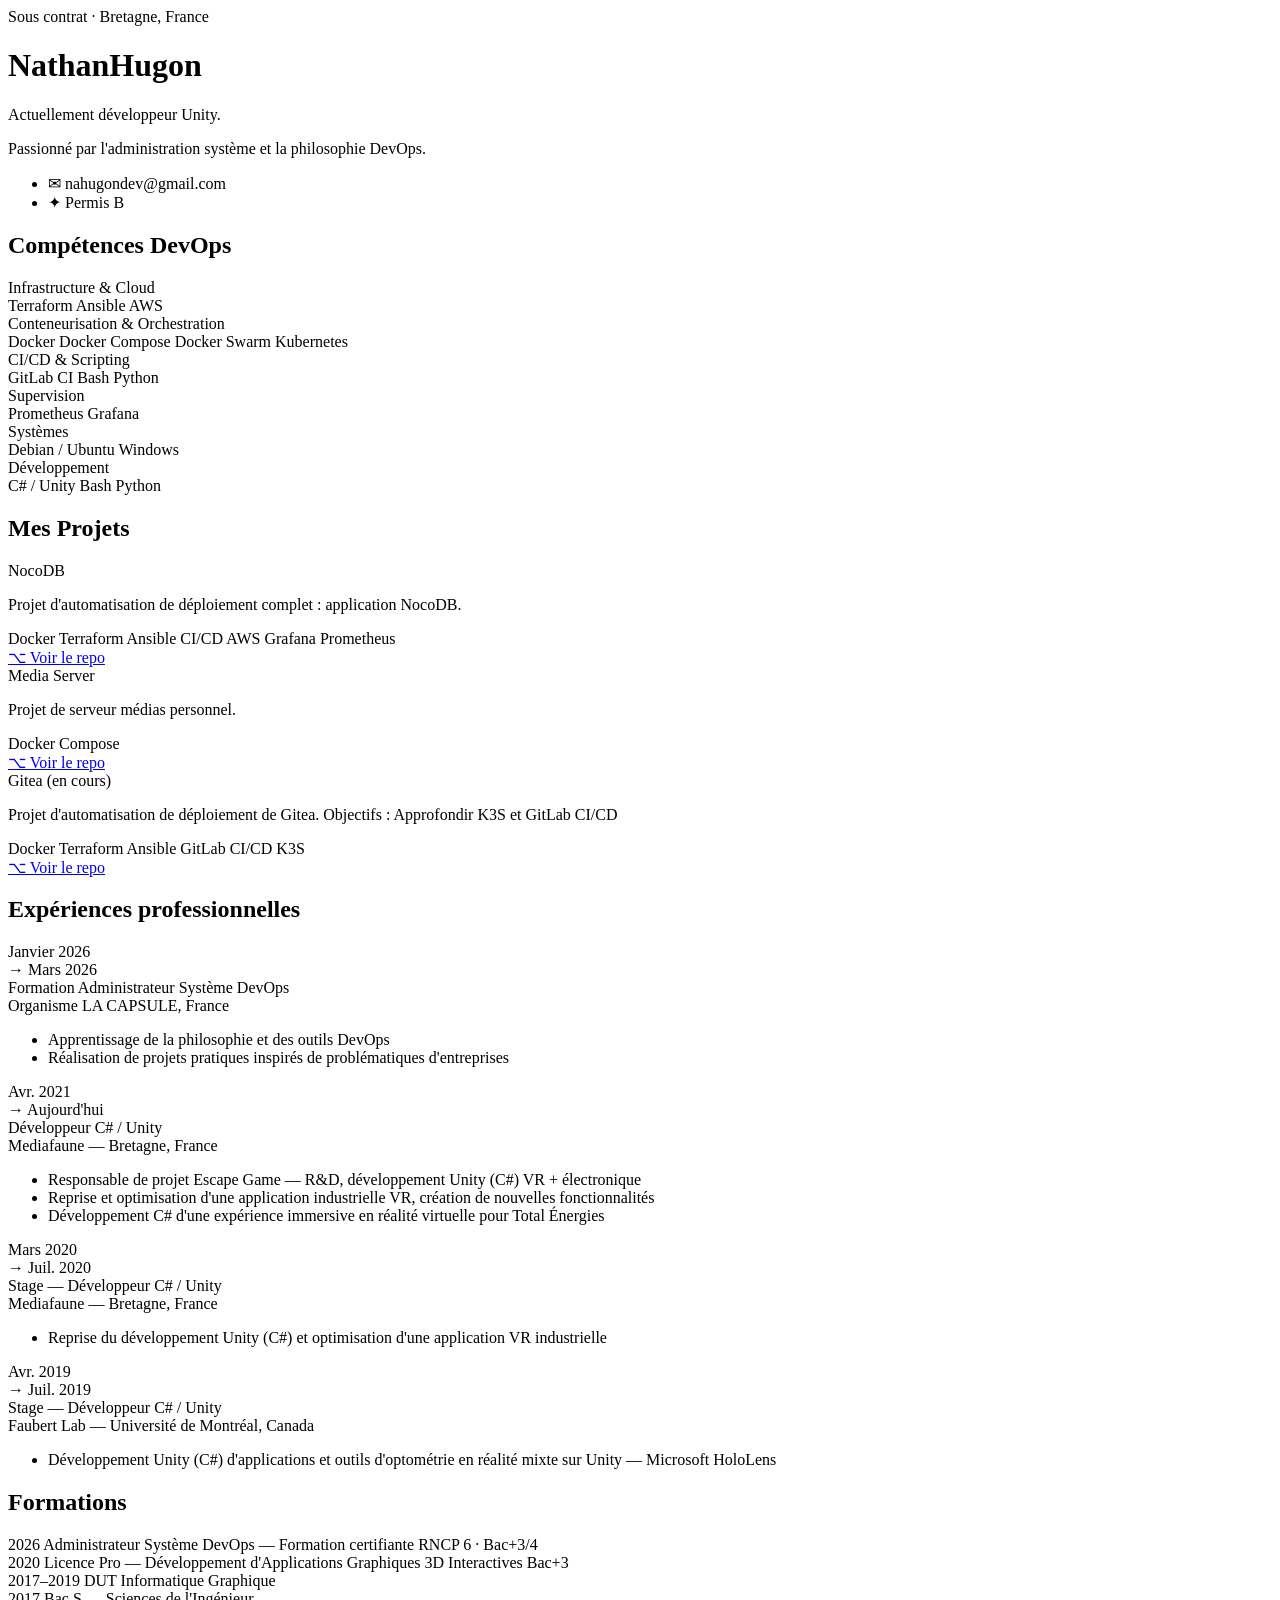
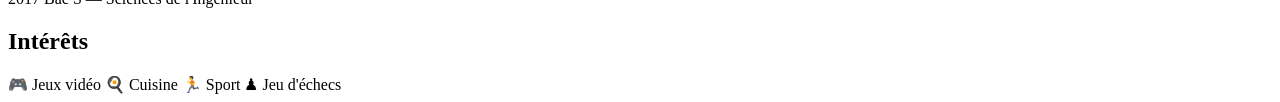
==== site/index.html @ 1d0326cc "Initial commit: Traefik v2.11 reverse proxy and nginx site Includes the HTTP to HTTPS redirect on th" ====
<!DOCTYPE html>
<html lang="fr">
<head>
<meta charset="UTF-8">
<meta name="viewport" content="width=device-width, initial-scale=1.0">
<title>Nathan Hugon</title>
<link href="https://fonts.googleapis.com/css2?family=DM+Mono:wght@400;500&family=Syne:wght@400;600;700;800&family=DM+Sans:ital,wght@0,300;0,400;0,500;1,300&display=swap" rel="stylesheet">
<link rel="stylesheet" href="/css/style.css">
</head>
<body>

<div class="blob blob-1"></div>
<div class="blob blob-2"></div>

<div class="container">

  <!-- HEADER -->
  <header>
    <div class="header-left">
      <div class="label">Sous contrat · Bretagne, France</div>
      <h1>Nathan<span>Hugon</span></h1>
      <p class="tagline">Actuellement développeur Unity.</p>
      <p class="tagline">Passionné par l'administration système et la philosophie DevOps.</p>
    </div>
    <ul class="contact-list">
      <li><span class="icon">✉</span> nahugondev@gmail.com</li>
      <li><span class="icon">✦</span> Permis B</li>
    </ul>
  </header>

  <!-- COMPÉTENCES DEVOPS -->
  <section>
    <div class="section-header">
      <h2>Compétences DevOps</h2>
      <div class="section-line"></div>
    </div>
    <div class="skills-grid">
      <div class="skill-card">
        <div class="skill-category">Infrastructure & Cloud</div>
        <div class="skill-tags">
          <span class="tag highlight">Terraform</span>
          <span class="tag highlight">Ansible</span>
          <span class="tag highlight">AWS</span>
        </div>
      </div>
      <div class="skill-card">
        <div class="skill-category">Conteneurisation & Orchestration</div>
        <div class="skill-tags">
          <span class="tag highlight">Docker</span>
          <span class="tag highlight">Docker Compose</span>
          <span class="tag highlight">Docker Swarm</span>
	  <span class="tag highlight">Kubernetes</span>
        </div>
      </div>
      <div class="skill-card">
        <div class="skill-category">CI/CD & Scripting</div>
        <div class="skill-tags">
          <span class="tag highlight">GitLab CI</span>
          <span class="tag highlight">Bash</span>
          <span class="tag highlight">Python</span>
        </div>
      </div>
      <div class="skill-card">
        <div class="skill-category">Supervision</div>
        <div class="skill-tags">
          <span class="tag highlight">Prometheus</span>
          <span class="tag highlight">Grafana</span>
        </div>
      </div>
      <div class="skill-card">
        <div class="skill-category">Systèmes</div>
        <div class="skill-tags">
          <span class="tag highlight">Debian / Ubuntu</span>
          <span class="tag highlight">Windows</span>
        </div>
      </div>
      <div class="skill-card">
        <div class="skill-category">Développement</div>
        <div class="skill-tags">
          <span class="tag highlight">C# / Unity</span>
          <span class="tag highlight">Bash</span>
          <span class="tag highlight">Python</span>
        </div>
      </div>
    </div>
  </section>

<!-- PROJETS -->
<section>
  <div class="section-header">
    <h2>Mes Projets</h2>
    <div class="section-line"></div>
  </div>
  <div class="projects-grid">

    <div class="project-card">
      <div class="project-header">
        <div class="project-title">NocoDB</div>
        <!-- <span class="project-status">Actif</span> -->
      </div>
      <p class="project-desc">Projet d'automatisation de déploiement complet : application NocoDB.</p>
      <div class="project-tags">
        <span class="tag highlight">Docker</span>
        <span class="tag highlight">Terraform</span>
        <span class="tag highlight">Ansible</span>
        <span class="tag highlight">CI/CD</span>
        <span class="tag highlight">AWS</span>
        <span class="tag highlight">Grafana</span>
        <span class="tag highlight">Prometheus</span>

      </div>
      <a href="https://gitlab.com/quick-data/nocodb" class="project-link" target="_blank">⌥ Voir le repo</a>
    </div>

    <div class="project-card">
      <div class="project-header">
        <div class="project-title">Media Server</div>
        <!-- <span class="project-status">Actif</span> -->
      </div>
      <p class="project-desc">Projet de serveur médias personnel.</p>
      <div class="project-tags">
        <span class="tag highlight">Docker Compose</span>
      </div>
      <a href="https://github.com/nahugondev/media-server" class="project-link" target="_blank">⌥ Voir le repo</a>
    </div>

    <div class="project-card">
      <div class="project-header">
        <div class="project-title">Gitea (en cours)</div>
        <!-- <span class="project-status">Actif</span> -->
      </div>
      <p class="project-desc">Projet d'automatisation de déploiement de Gitea. Objectifs : Approfondir K3S et GitLab CI/CD</p>
      <div class="project-tags">
        <span class="tag highlight">Docker</span>
        <span class="tag highlight">Terraform</span>
        <span class="tag highlight">Ansible</span>
        <span class="tag highlight">GitLab CI/CD</span>
        <span class="tag highlight">K3S</span>
      </div>
      <a href="https://gitlab.com/nahugondev/gitea-deploy" class="project-link" target="_blank">⌥ Voir le repo</a>
    </div>

  </div>
</section>

  <!-- EXPÉRIENCE -->
  <section>
    <div class="section-header">
      <h2>Expériences professionnelles</h2>
      <div class="section-line"></div>
    </div>
    <div class="timeline">

      <div class="exp-item">
        <div class="exp-date">Janvier 2026<br>→ Mars 2026</div>
        <div class="exp-content">
          <div class="exp-title">Formation Administrateur Système DevOps</div>
          <div class="exp-company">Organisme LA CAPSULE, France</div>
          <ul class="exp-bullets">
            <li>Apprentissage de la philosophie et des outils DevOps</li>
            <li>Réalisation de projets pratiques inspirés de problématiques d'entreprises</li>
          </ul>
        </div>
      </div>

      <div class="exp-item">
        <div class="exp-date">Avr. 2021<br>→ Aujourd'hui</div>
        <div class="exp-content">
          <div class="exp-title">Développeur C# / Unity</div>
          <div class="exp-company">Mediafaune — Bretagne, France</div>
          <ul class="exp-bullets">
            <li>Responsable de projet Escape Game — R&D, développement Unity (C#) VR + électronique</li>
            <li>Reprise et optimisation d'une application industrielle VR, création de nouvelles fonctionnalités</li>
            <li>Développement C# d'une expérience immersive en réalité virtuelle pour Total Énergies</li>
          </ul>
        </div>
      </div>

      <div class="exp-item">
        <div class="exp-date">Mars 2020<br>→ Juil. 2020</div>
        <div class="exp-content">
          <div class="exp-title">Stage — Développeur C# / Unity</div>
          <div class="exp-company">Mediafaune — Bretagne, France</div>
          <ul class="exp-bullets">
            <li>Reprise du développement Unity (C#) et optimisation d'une application VR industrielle</li>
          </ul>
        </div>
      </div>

      <div class="exp-item">
        <div class="exp-date">Avr. 2019<br>→ Juil. 2019</div>
        <div class="exp-content">
          <div class="exp-title">Stage — Développeur C# / Unity</div>
          <div class="exp-company">Faubert Lab — Université de Montréal, Canada</div>
          <ul class="exp-bullets">
            <li>Développement Unity (C#) d'applications et outils d'optométrie en réalité mixte sur Unity — Microsoft HoloLens</li>
          </ul>
        </div>
      </div>

    </div>
  </section>

  <!-- FORMATION -->
  <section>
    <div class="section-header">
      <h2>Formations</h2>
      <div class="section-line"></div>
    </div>
    <div class="edu-grid">
      <div class="edu-item">
        <span class="edu-year">2026</span>
        <span class="edu-name">Administrateur Système DevOps — Formation certifiante</span>
        <span class="edu-badge">RNCP 6 · Bac+3/4</span>
      </div>
      <div class="edu-item">
        <span class="edu-year">2020</span>
        <span class="edu-name">Licence Pro — Développement d'Applications Graphiques 3D Interactives</span>
        <span class="edu-badge">Bac+3</span>
      </div>
      <div class="edu-item">
        <span class="edu-year">2017–2019</span>
        <span class="edu-name">DUT Informatique Graphique</span>
      </div>
      <div class="edu-item">
        <span class="edu-year">2017</span>
        <span class="edu-name">Bac S — Sciences de l'Ingénieur</span>
      </div>
    </div>
  </section>

  <!-- INTÉRÊTS -->
  <section>
    <div class="section-header">
      <h2>Intérêts</h2>
      <div class="section-line"></div>
    </div>
    <div class="interests">
      <span class="interest-tag">🎮 Jeux vidéo</span>
      <span class="interest-tag">🍳 Cuisine</span>
      <span class="interest-tag">🏃 Sport</span>
      <span class="interest-tag">♟ Jeu d'échecs</span>
    </div>
  </section>

</div>
</body>
</html>
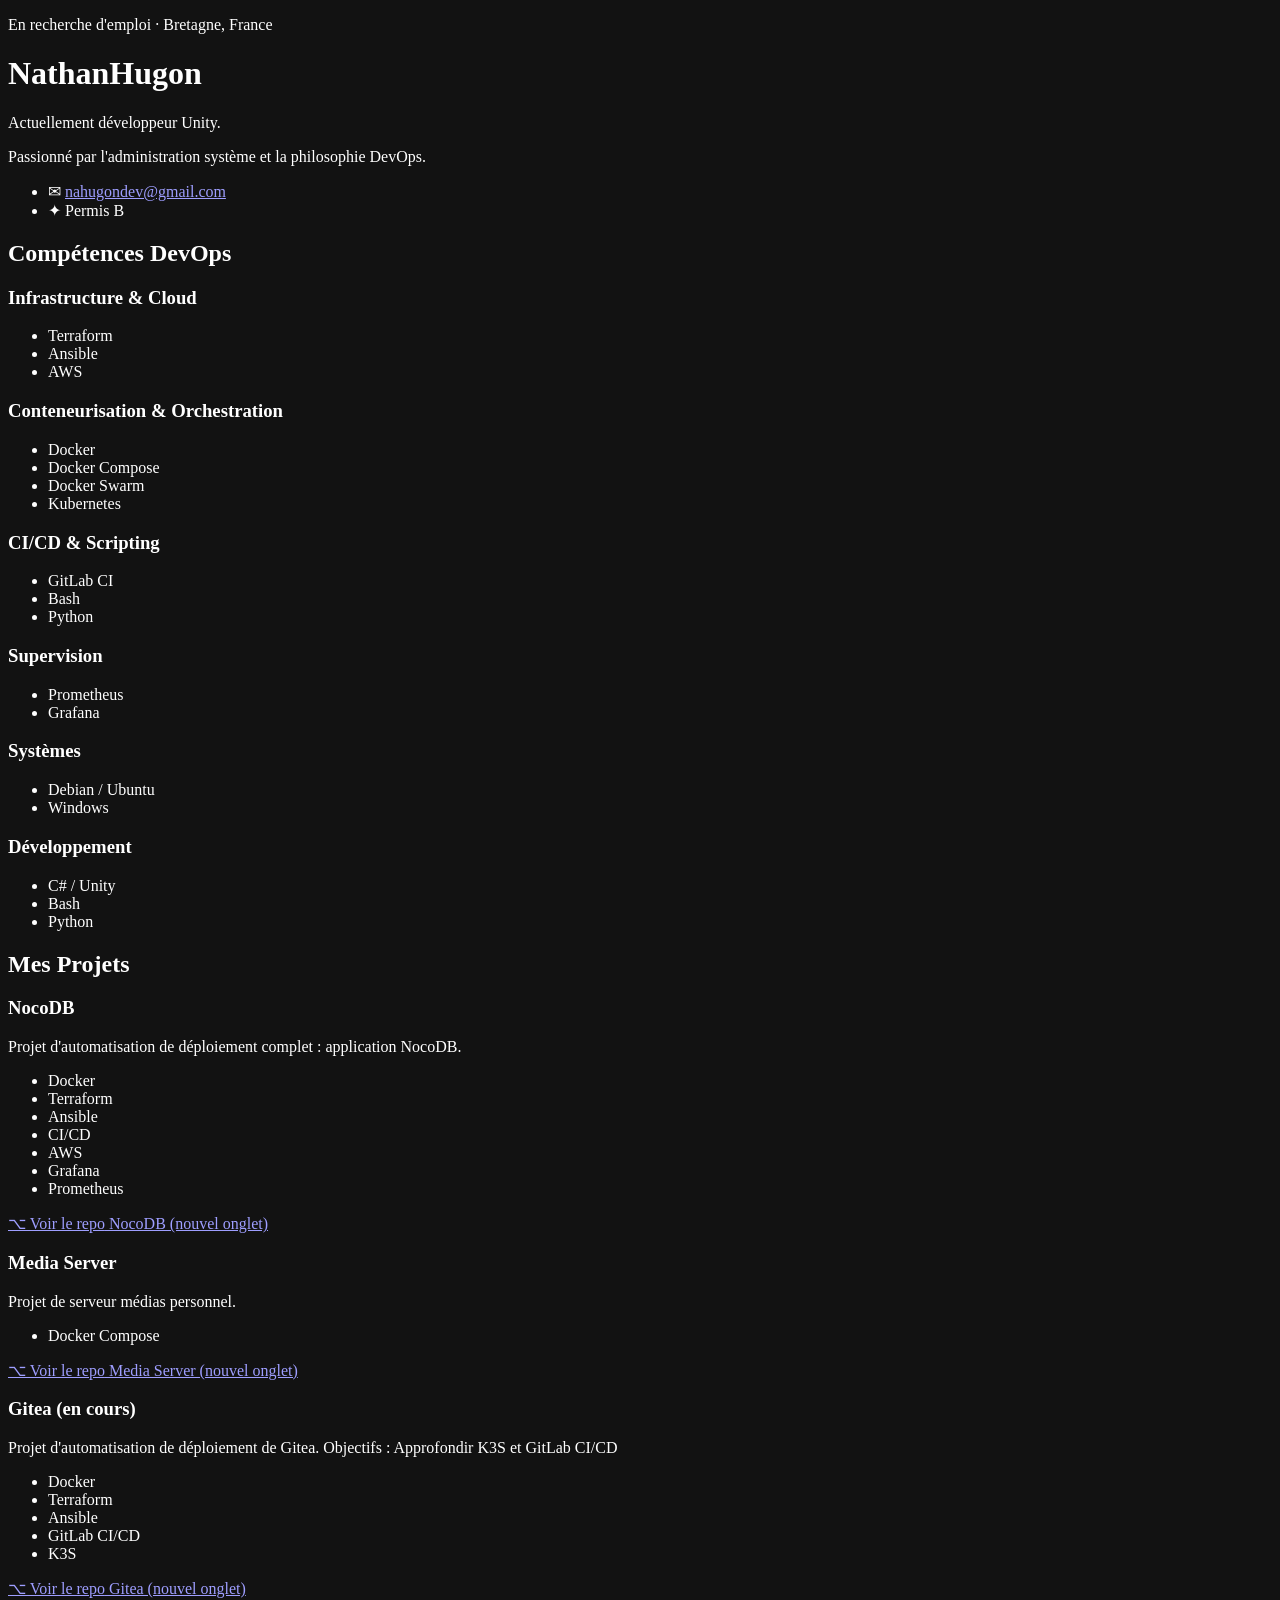
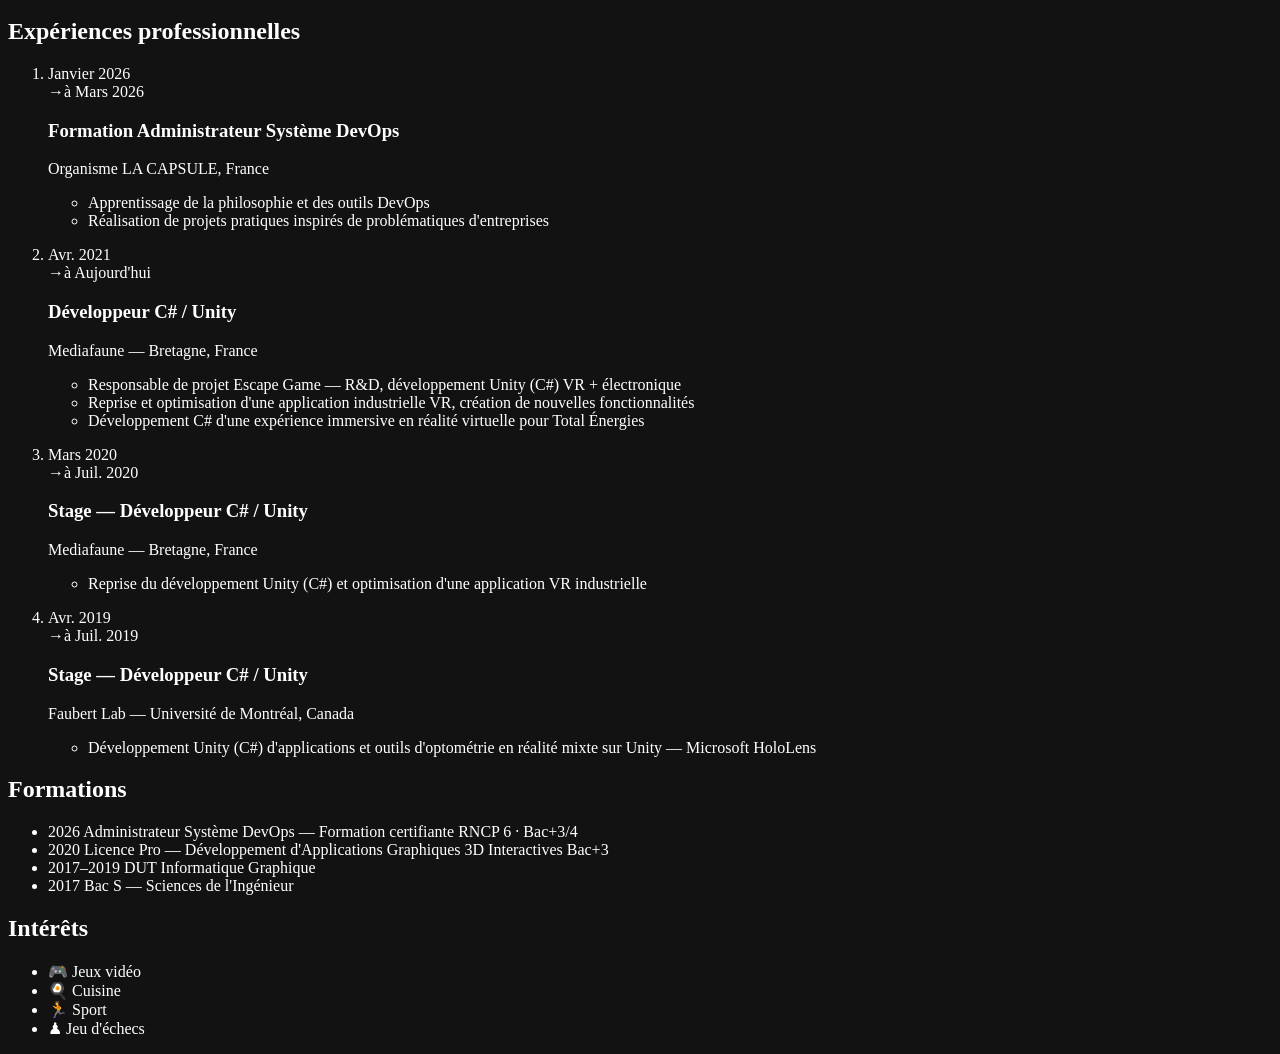
==== commit cd405ab2: "Rework site to follow web best practices Same content and look; only the header label changes from "" ====
--- a/site/index.html
+++ b/site/index.html
@@ -1,248 +1,266 @@
 <!DOCTYPE html>
 <html lang="fr">
 <head>
-<meta charset="UTF-8">
-<meta name="viewport" content="width=device-width, initial-scale=1.0">
-<title>Nathan Hugon</title>
-<link href="https://fonts.googleapis.com/css2?family=DM+Mono:wght@400;500&family=Syne:wght@400;600;700;800&family=DM+Sans:ital,wght@0,300;0,400;0,500;1,300&display=swap" rel="stylesheet">
-<link rel="stylesheet" href="/css/style.css">
+  <meta charset="utf-8">
+  <meta name="viewport" content="width=device-width, initial-scale=1">
+  <title>Nathan Hugon</title>
+  <meta name="description" content="Nathan Hugon — administrateur système DevOps et développeur C# / Unity en Bretagne. Compétences, projets, expériences et formations.">
+  <meta name="color-scheme" content="dark">
+  <meta name="theme-color" content="#0a0e17">
+  <link rel="canonical" href="https://nahugondev.fr/">
+
+  <!-- Aperçu lors du partage du lien (LinkedIn, Slack…) -->
+  <meta property="og:type" content="website">
+  <meta property="og:locale" content="fr_FR">
+  <meta property="og:url" content="https://nahugondev.fr/">
+  <meta property="og:title" content="Nathan Hugon">
+  <meta property="og:description" content="Administrateur système DevOps et développeur C# / Unity en Bretagne.">
+
+  <link rel="icon" href="/favicon.svg" type="image/svg+xml">
+  <link rel="preload" href="/fonts/syne-latin-800-normal.woff2" as="font" type="font/woff2" crossorigin>
+  <link rel="preload" href="/fonts/dm-sans-latin-300-normal.woff2" as="font" type="font/woff2" crossorigin>
+  <link rel="stylesheet" href="/css/style.css">
 </head>
 <body>
 
-<div class="blob blob-1"></div>
-<div class="blob blob-2"></div>
-
-<div class="container">
-
-  <!-- HEADER -->
-  <header>
-    <div class="header-left">
-      <div class="label">Sous contrat · Bretagne, France</div>
-      <h1>Nathan<span>Hugon</span></h1>
-      <p class="tagline">Actuellement développeur Unity.</p>
-      <p class="tagline">Passionné par l'administration système et la philosophie DevOps.</p>
-    </div>
-    <ul class="contact-list">
-      <li><span class="icon">✉</span> nahugondev@gmail.com</li>
-      <li><span class="icon">✦</span> Permis B</li>
-    </ul>
-  </header>
-
-  <!-- COMPÉTENCES DEVOPS -->
-  <section>
-    <div class="section-header">
-      <h2>Compétences DevOps</h2>
-      <div class="section-line"></div>
-    </div>
-    <div class="skills-grid">
-      <div class="skill-card">
-        <div class="skill-category">Infrastructure & Cloud</div>
-        <div class="skill-tags">
-          <span class="tag highlight">Terraform</span>
-          <span class="tag highlight">Ansible</span>
-          <span class="tag highlight">AWS</span>
-        </div>
+  <div class="container">
+
+    <header class="site-header">
+      <div>
+        <p class="label">En recherche d'emploi · Bretagne, France</p>
+        <h1>Nathan<span>Hugon</span></h1>
+        <p class="tagline">Actuellement développeur Unity.</p>
+        <p class="tagline">Passionné par l'administration système et la philosophie DevOps.</p>
       </div>
-      <div class="skill-card">
-        <div class="skill-category">Conteneurisation & Orchestration</div>
-        <div class="skill-tags">
-          <span class="tag highlight">Docker</span>
-          <span class="tag highlight">Docker Compose</span>
-          <span class="tag highlight">Docker Swarm</span>
-	  <span class="tag highlight">Kubernetes</span>
-        </div>
-      </div>
-      <div class="skill-card">
-        <div class="skill-category">CI/CD & Scripting</div>
-        <div class="skill-tags">
-          <span class="tag highlight">GitLab CI</span>
-          <span class="tag highlight">Bash</span>
-          <span class="tag highlight">Python</span>
-        </div>
-      </div>
-      <div class="skill-card">
-        <div class="skill-category">Supervision</div>
-        <div class="skill-tags">
-          <span class="tag highlight">Prometheus</span>
-          <span class="tag highlight">Grafana</span>
-        </div>
-      </div>
-      <div class="skill-card">
-        <div class="skill-category">Systèmes</div>
-        <div class="skill-tags">
-          <span class="tag highlight">Debian / Ubuntu</span>
-          <span class="tag highlight">Windows</span>
-        </div>
-      </div>
-      <div class="skill-card">
-        <div class="skill-category">Développement</div>
-        <div class="skill-tags">
-          <span class="tag highlight">C# / Unity</span>
-          <span class="tag highlight">Bash</span>
-          <span class="tag highlight">Python</span>
-        </div>
-      </div>
-    </div>
-  </section>
-
-<!-- PROJETS -->
-<section>
-  <div class="section-header">
-    <h2>Mes Projets</h2>
-    <div class="section-line"></div>
+      <ul class="contact-list">
+        <li>
+          <span class="icon" aria-hidden="true">✉</span>
+          <a href="mailto:nahugondev@gmail.com">nahugondev@gmail.com</a>
+        </li>
+        <li>
+          <span class="icon" aria-hidden="true">✦</span>
+          Permis B
+        </li>
+      </ul>
+    </header>
+
+    <main>
+
+      <section aria-labelledby="competences">
+        <div class="section-header">
+          <h2 id="competences">Compétences DevOps</h2>
+        </div>
+        <div class="skills-grid">
+          <article class="card skill-card">
+            <h3 class="skill-category">Infrastructure &amp; Cloud</h3>
+            <ul class="tags">
+              <li class="tag">Terraform</li>
+              <li class="tag">Ansible</li>
+              <li class="tag">AWS</li>
+            </ul>
+          </article>
+          <article class="card skill-card">
+            <h3 class="skill-category">Conteneurisation &amp; Orchestration</h3>
+            <ul class="tags">
+              <li class="tag">Docker</li>
+              <li class="tag">Docker Compose</li>
+              <li class="tag">Docker Swarm</li>
+              <li class="tag">Kubernetes</li>
+            </ul>
+          </article>
+          <article class="card skill-card">
+            <h3 class="skill-category">CI/CD &amp; Scripting</h3>
+            <ul class="tags">
+              <li class="tag">GitLab CI</li>
+              <li class="tag">Bash</li>
+              <li class="tag">Python</li>
+            </ul>
+          </article>
+          <article class="card skill-card">
+            <h3 class="skill-category">Supervision</h3>
+            <ul class="tags">
+              <li class="tag">Prometheus</li>
+              <li class="tag">Grafana</li>
+            </ul>
+          </article>
+          <article class="card skill-card">
+            <h3 class="skill-category">Systèmes</h3>
+            <ul class="tags">
+              <li class="tag">Debian / Ubuntu</li>
+              <li class="tag">Windows</li>
+            </ul>
+          </article>
+          <article class="card skill-card">
+            <h3 class="skill-category">Développement</h3>
+            <ul class="tags">
+              <li class="tag">C# / Unity</li>
+              <li class="tag">Bash</li>
+              <li class="tag">Python</li>
+            </ul>
+          </article>
+        </div>
+      </section>
+
+      <section aria-labelledby="projets">
+        <div class="section-header">
+          <h2 id="projets">Mes Projets</h2>
+        </div>
+        <div class="projects-grid">
+
+          <article class="card project-card">
+            <h3 class="project-title">NocoDB</h3>
+            <p class="project-desc">Projet d'automatisation de déploiement complet : application NocoDB.</p>
+            <ul class="tags">
+              <li class="tag">Docker</li>
+              <li class="tag">Terraform</li>
+              <li class="tag">Ansible</li>
+              <li class="tag">CI/CD</li>
+              <li class="tag">AWS</li>
+              <li class="tag">Grafana</li>
+              <li class="tag">Prometheus</li>
+            </ul>
+            <a href="https://gitlab.com/quick-data/nocodb" class="project-link" target="_blank" rel="noopener noreferrer">
+              <span aria-hidden="true">⌥</span> Voir le repo<span class="visually-hidden"> NocoDB (nouvel onglet)</span>
+            </a>
+          </article>
+
+          <article class="card project-card">
+            <h3 class="project-title">Media Server</h3>
+            <p class="project-desc">Projet de serveur médias personnel.</p>
+            <ul class="tags">
+              <li class="tag">Docker Compose</li>
+            </ul>
+            <a href="https://github.com/nahugondev/media-server" class="project-link" target="_blank" rel="noopener noreferrer">
+              <span aria-hidden="true">⌥</span> Voir le repo<span class="visually-hidden"> Media Server (nouvel onglet)</span>
+            </a>
+          </article>
+
+          <article class="card project-card">
+            <h3 class="project-title">Gitea (en cours)</h3>
+            <p class="project-desc">Projet d'automatisation de déploiement de Gitea. Objectifs : Approfondir K3S et GitLab CI/CD</p>
+            <ul class="tags">
+              <li class="tag">Docker</li>
+              <li class="tag">Terraform</li>
+              <li class="tag">Ansible</li>
+              <li class="tag">GitLab CI/CD</li>
+              <li class="tag">K3S</li>
+            </ul>
+            <a href="https://gitlab.com/nahugondev/gitea-deploy" class="project-link" target="_blank" rel="noopener noreferrer">
+              <span aria-hidden="true">⌥</span> Voir le repo<span class="visually-hidden"> Gitea (nouvel onglet)</span>
+            </a>
+          </article>
+
+        </div>
+      </section>
+
+      <section aria-labelledby="experiences">
+        <div class="section-header">
+          <h2 id="experiences">Expériences professionnelles</h2>
+        </div>
+        <ol class="timeline">
+
+          <li class="exp-item">
+            <p class="exp-date">
+              <time datetime="2026-01">Janvier 2026</time><br>
+              <span aria-hidden="true">→</span><span class="visually-hidden">à</span> <time datetime="2026-03">Mars 2026</time>
+            </p>
+            <div class="exp-content">
+              <h3 class="exp-title">Formation Administrateur Système DevOps</h3>
+              <p class="exp-company">Organisme LA CAPSULE, France</p>
+              <ul class="exp-bullets">
+                <li>Apprentissage de la philosophie et des outils DevOps</li>
+                <li>Réalisation de projets pratiques inspirés de problématiques d'entreprises</li>
+              </ul>
+            </div>
+          </li>
+
+          <li class="exp-item">
+            <p class="exp-date">
+              <time datetime="2021-04">Avr. 2021</time><br>
+              <span aria-hidden="true">→</span><span class="visually-hidden">à</span> Aujourd'hui
+            </p>
+            <div class="exp-content">
+              <h3 class="exp-title">Développeur C# / Unity</h3>
+              <p class="exp-company">Mediafaune — Bretagne, France</p>
+              <ul class="exp-bullets">
+                <li>Responsable de projet Escape Game — R&amp;D, développement Unity (C#) VR + électronique</li>
+                <li>Reprise et optimisation d'une application industrielle VR, création de nouvelles fonctionnalités</li>
+                <li>Développement C# d'une expérience immersive en réalité virtuelle pour Total Énergies</li>
+              </ul>
+            </div>
+          </li>
+
+          <li class="exp-item">
+            <p class="exp-date">
+              <time datetime="2020-03">Mars 2020</time><br>
+              <span aria-hidden="true">→</span><span class="visually-hidden">à</span> <time datetime="2020-07">Juil. 2020</time>
+            </p>
+            <div class="exp-content">
+              <h3 class="exp-title">Stage — Développeur C# / Unity</h3>
+              <p class="exp-company">Mediafaune — Bretagne, France</p>
+              <ul class="exp-bullets">
+                <li>Reprise du développement Unity (C#) et optimisation d'une application VR industrielle</li>
+              </ul>
+            </div>
+          </li>
+
+          <li class="exp-item">
+            <p class="exp-date">
+              <time datetime="2019-04">Avr. 2019</time><br>
+              <span aria-hidden="true">→</span><span class="visually-hidden">à</span> <time datetime="2019-07">Juil. 2019</time>
+            </p>
+            <div class="exp-content">
+              <h3 class="exp-title">Stage — Développeur C# / Unity</h3>
+              <p class="exp-company">Faubert Lab — Université de Montréal, Canada</p>
+              <ul class="exp-bullets">
+                <li>Développement Unity (C#) d'applications et outils d'optométrie en réalité mixte sur Unity — Microsoft HoloLens</li>
+              </ul>
+            </div>
+          </li>
+
+        </ol>
+      </section>
+
+      <section aria-labelledby="formations">
+        <div class="section-header">
+          <h2 id="formations">Formations</h2>
+        </div>
+        <ul class="edu-list">
+          <li class="edu-item">
+            <span class="edu-year"><time datetime="2026">2026</time></span>
+            <span class="edu-name">Administrateur Système DevOps — Formation certifiante</span>
+            <span class="edu-badge">RNCP 6 · Bac+3/4</span>
+          </li>
+          <li class="edu-item">
+            <span class="edu-year"><time datetime="2020">2020</time></span>
+            <span class="edu-name">Licence Pro — Développement d'Applications Graphiques 3D Interactives</span>
+            <span class="edu-badge">Bac+3</span>
+          </li>
+          <li class="edu-item">
+            <span class="edu-year">2017–2019</span>
+            <span class="edu-name">DUT Informatique Graphique</span>
+          </li>
+          <li class="edu-item">
+            <span class="edu-year"><time datetime="2017">2017</time></span>
+            <span class="edu-name">Bac S — Sciences de l'Ingénieur</span>
+          </li>
+        </ul>
+      </section>
+
+      <section aria-labelledby="interets">
+        <div class="section-header">
+          <h2 id="interets">Intérêts</h2>
+        </div>
+        <ul class="interests">
+          <li class="interest-tag"><span aria-hidden="true">🎮</span> Jeux vidéo</li>
+          <li class="interest-tag"><span aria-hidden="true">🍳</span> Cuisine</li>
+          <li class="interest-tag"><span aria-hidden="true">🏃</span> Sport</li>
+          <li class="interest-tag"><span aria-hidden="true">♟</span> Jeu d'échecs</li>
+        </ul>
+      </section>
+
+    </main>
   </div>
-  <div class="projects-grid">
-
-    <div class="project-card">
-      <div class="project-header">
-        <div class="project-title">NocoDB</div>
-        <!-- <span class="project-status">Actif</span> -->
-      </div>
-      <p class="project-desc">Projet d'automatisation de déploiement complet : application NocoDB.</p>
-      <div class="project-tags">
-        <span class="tag highlight">Docker</span>
-        <span class="tag highlight">Terraform</span>
-        <span class="tag highlight">Ansible</span>
-        <span class="tag highlight">CI/CD</span>
-        <span class="tag highlight">AWS</span>
-        <span class="tag highlight">Grafana</span>
-        <span class="tag highlight">Prometheus</span>
-
-      </div>
-      <a href="https://gitlab.com/quick-data/nocodb" class="project-link" target="_blank">⌥ Voir le repo</a>
-    </div>
-
-    <div class="project-card">
-      <div class="project-header">
-        <div class="project-title">Media Server</div>
-        <!-- <span class="project-status">Actif</span> -->
-      </div>
-      <p class="project-desc">Projet de serveur médias personnel.</p>
-      <div class="project-tags">
-        <span class="tag highlight">Docker Compose</span>
-      </div>
-      <a href="https://github.com/nahugondev/media-server" class="project-link" target="_blank">⌥ Voir le repo</a>
-    </div>
-
-    <div class="project-card">
-      <div class="project-header">
-        <div class="project-title">Gitea (en cours)</div>
-        <!-- <span class="project-status">Actif</span> -->
-      </div>
-      <p class="project-desc">Projet d'automatisation de déploiement de Gitea. Objectifs : Approfondir K3S et GitLab CI/CD</p>
-      <div class="project-tags">
-        <span class="tag highlight">Docker</span>
-        <span class="tag highlight">Terraform</span>
-        <span class="tag highlight">Ansible</span>
-        <span class="tag highlight">GitLab CI/CD</span>
-        <span class="tag highlight">K3S</span>
-      </div>
-      <a href="https://gitlab.com/nahugondev/gitea-deploy" class="project-link" target="_blank">⌥ Voir le repo</a>
-    </div>
-
-  </div>
-</section>
-
-  <!-- EXPÉRIENCE -->
-  <section>
-    <div class="section-header">
-      <h2>Expériences professionnelles</h2>
-      <div class="section-line"></div>
-    </div>
-    <div class="timeline">
-
-      <div class="exp-item">
-        <div class="exp-date">Janvier 2026<br>→ Mars 2026</div>
-        <div class="exp-content">
-          <div class="exp-title">Formation Administrateur Système DevOps</div>
-          <div class="exp-company">Organisme LA CAPSULE, France</div>
-          <ul class="exp-bullets">
-            <li>Apprentissage de la philosophie et des outils DevOps</li>
-            <li>Réalisation de projets pratiques inspirés de problématiques d'entreprises</li>
-          </ul>
-        </div>
-      </div>
-
-      <div class="exp-item">
-        <div class="exp-date">Avr. 2021<br>→ Aujourd'hui</div>
-        <div class="exp-content">
-          <div class="exp-title">Développeur C# / Unity</div>
-          <div class="exp-company">Mediafaune — Bretagne, France</div>
-          <ul class="exp-bullets">
-            <li>Responsable de projet Escape Game — R&D, développement Unity (C#) VR + électronique</li>
-            <li>Reprise et optimisation d'une application industrielle VR, création de nouvelles fonctionnalités</li>
-            <li>Développement C# d'une expérience immersive en réalité virtuelle pour Total Énergies</li>
-          </ul>
-        </div>
-      </div>
-
-      <div class="exp-item">
-        <div class="exp-date">Mars 2020<br>→ Juil. 2020</div>
-        <div class="exp-content">
-          <div class="exp-title">Stage — Développeur C# / Unity</div>
-          <div class="exp-company">Mediafaune — Bretagne, France</div>
-          <ul class="exp-bullets">
-            <li>Reprise du développement Unity (C#) et optimisation d'une application VR industrielle</li>
-          </ul>
-        </div>
-      </div>
-
-      <div class="exp-item">
-        <div class="exp-date">Avr. 2019<br>→ Juil. 2019</div>
-        <div class="exp-content">
-          <div class="exp-title">Stage — Développeur C# / Unity</div>
-          <div class="exp-company">Faubert Lab — Université de Montréal, Canada</div>
-          <ul class="exp-bullets">
-            <li>Développement Unity (C#) d'applications et outils d'optométrie en réalité mixte sur Unity — Microsoft HoloLens</li>
-          </ul>
-        </div>
-      </div>
-
-    </div>
-  </section>
-
-  <!-- FORMATION -->
-  <section>
-    <div class="section-header">
-      <h2>Formations</h2>
-      <div class="section-line"></div>
-    </div>
-    <div class="edu-grid">
-      <div class="edu-item">
-        <span class="edu-year">2026</span>
-        <span class="edu-name">Administrateur Système DevOps — Formation certifiante</span>
-        <span class="edu-badge">RNCP 6 · Bac+3/4</span>
-      </div>
-      <div class="edu-item">
-        <span class="edu-year">2020</span>
-        <span class="edu-name">Licence Pro — Développement d'Applications Graphiques 3D Interactives</span>
-        <span class="edu-badge">Bac+3</span>
-      </div>
-      <div class="edu-item">
-        <span class="edu-year">2017–2019</span>
-        <span class="edu-name">DUT Informatique Graphique</span>
-      </div>
-      <div class="edu-item">
-        <span class="edu-year">2017</span>
-        <span class="edu-name">Bac S — Sciences de l'Ingénieur</span>
-      </div>
-    </div>
-  </section>
-
-  <!-- INTÉRÊTS -->
-  <section>
-    <div class="section-header">
-      <h2>Intérêts</h2>
-      <div class="section-line"></div>
-    </div>
-    <div class="interests">
-      <span class="interest-tag">🎮 Jeux vidéo</span>
-      <span class="interest-tag">🍳 Cuisine</span>
-      <span class="interest-tag">🏃 Sport</span>
-      <span class="interest-tag">♟ Jeu d'échecs</span>
-    </div>
-  </section>
-
-</div>
+
 </body>
 </html>
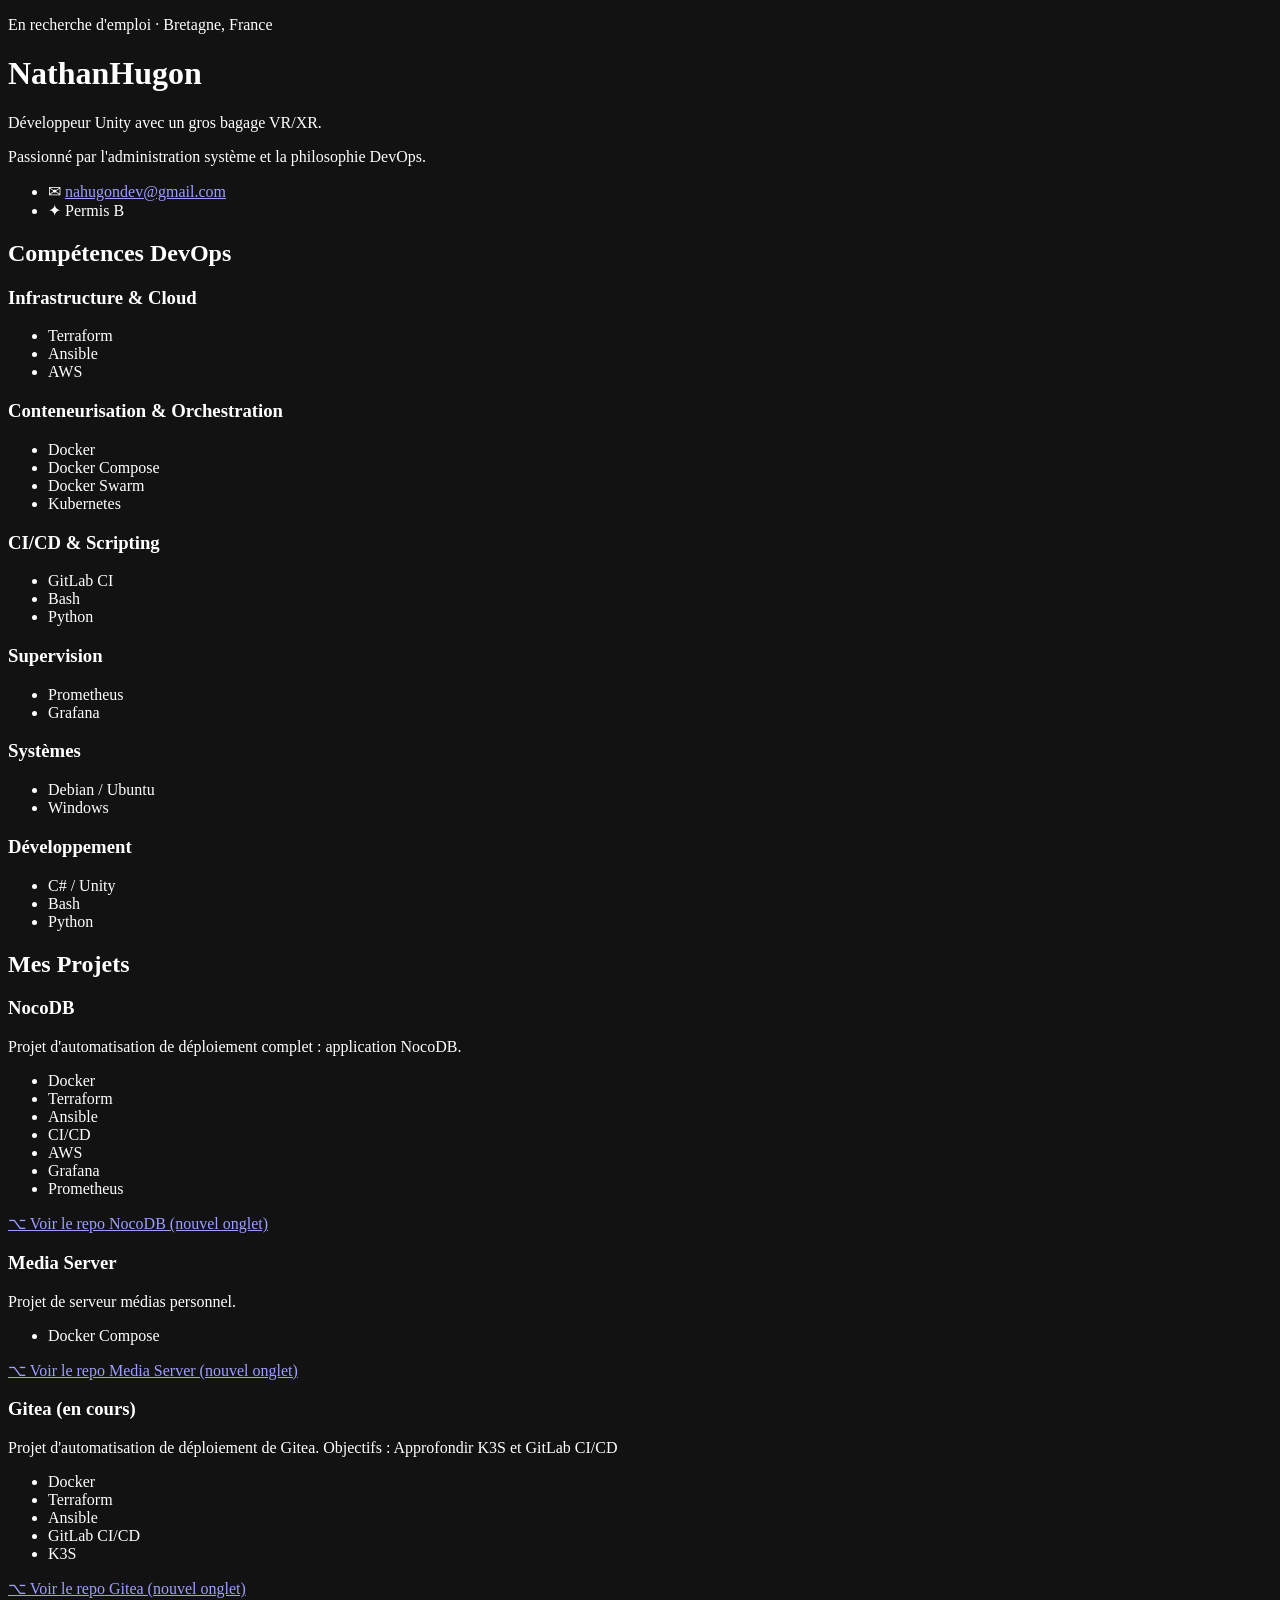
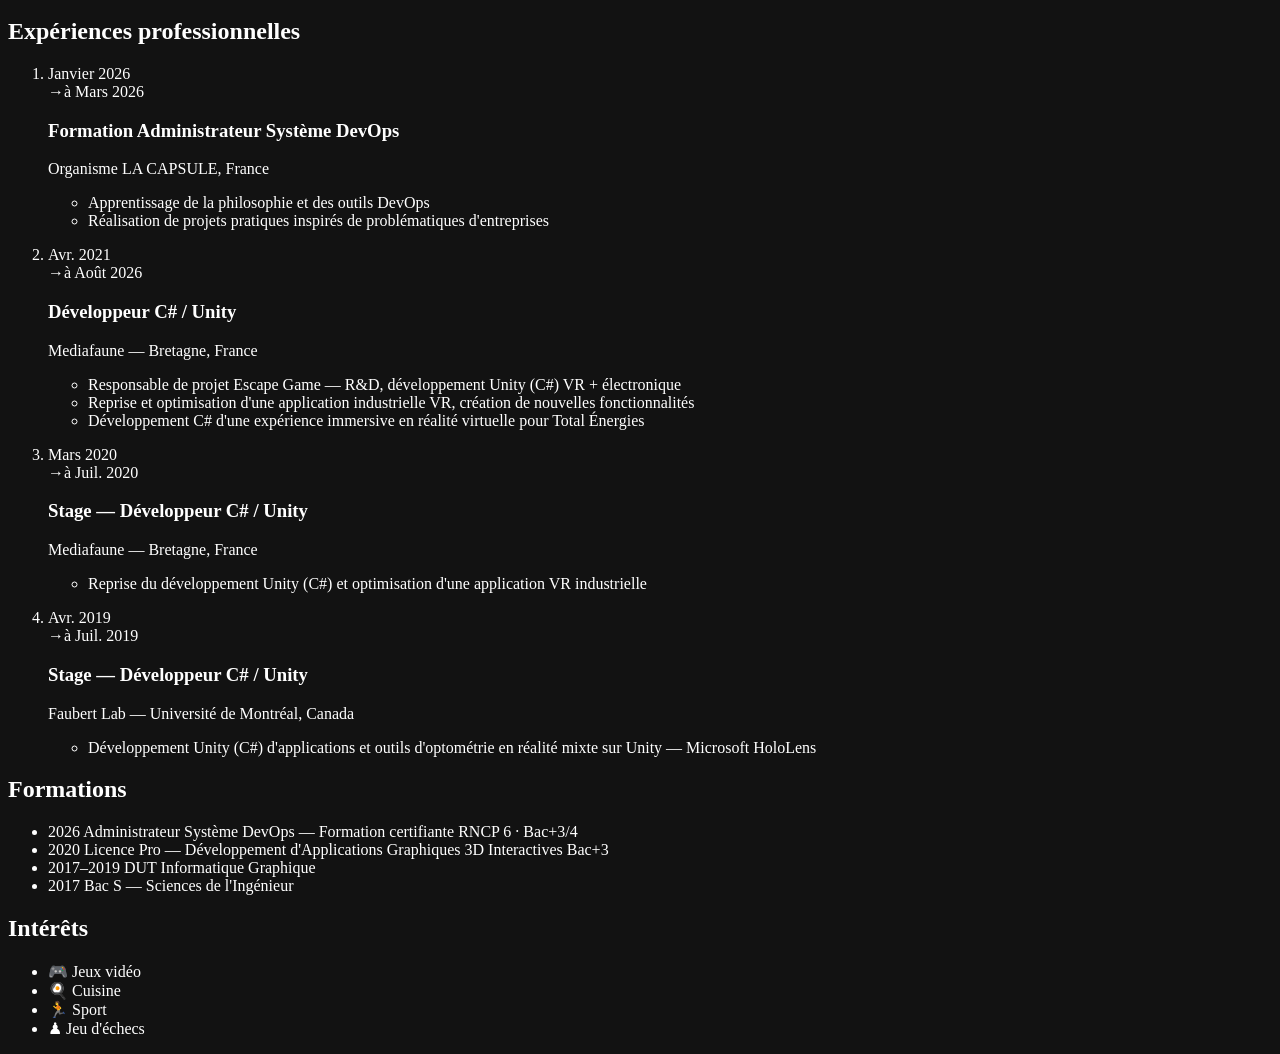
==== commit bf9494c0: "Update tagline and Mediafaune end date" ====
--- a/site/index.html
+++ b/site/index.html
@@ -29,7 +29,7 @@
       <div>
         <p class="label">En recherche d'emploi · Bretagne, France</p>
         <h1>Nathan<span>Hugon</span></h1>
-        <p class="tagline">Actuellement développeur Unity.</p>
+        <p class="tagline">Développeur Unity avec un gros bagage VR/XR.</p>
         <p class="tagline">Passionné par l'administration système et la philosophie DevOps.</p>
       </div>
       <ul class="contact-list">
@@ -177,7 +177,7 @@
           <li class="exp-item">
             <p class="exp-date">
               <time datetime="2021-04">Avr. 2021</time><br>
-              <span aria-hidden="true">→</span><span class="visually-hidden">à</span> Aujourd'hui
+              <span aria-hidden="true">→</span><span class="visually-hidden">à</span> <time datetime="2026-08">Août 2026</time>
             </p>
             <div class="exp-content">
               <h3 class="exp-title">Développeur C# / Unity</h3>
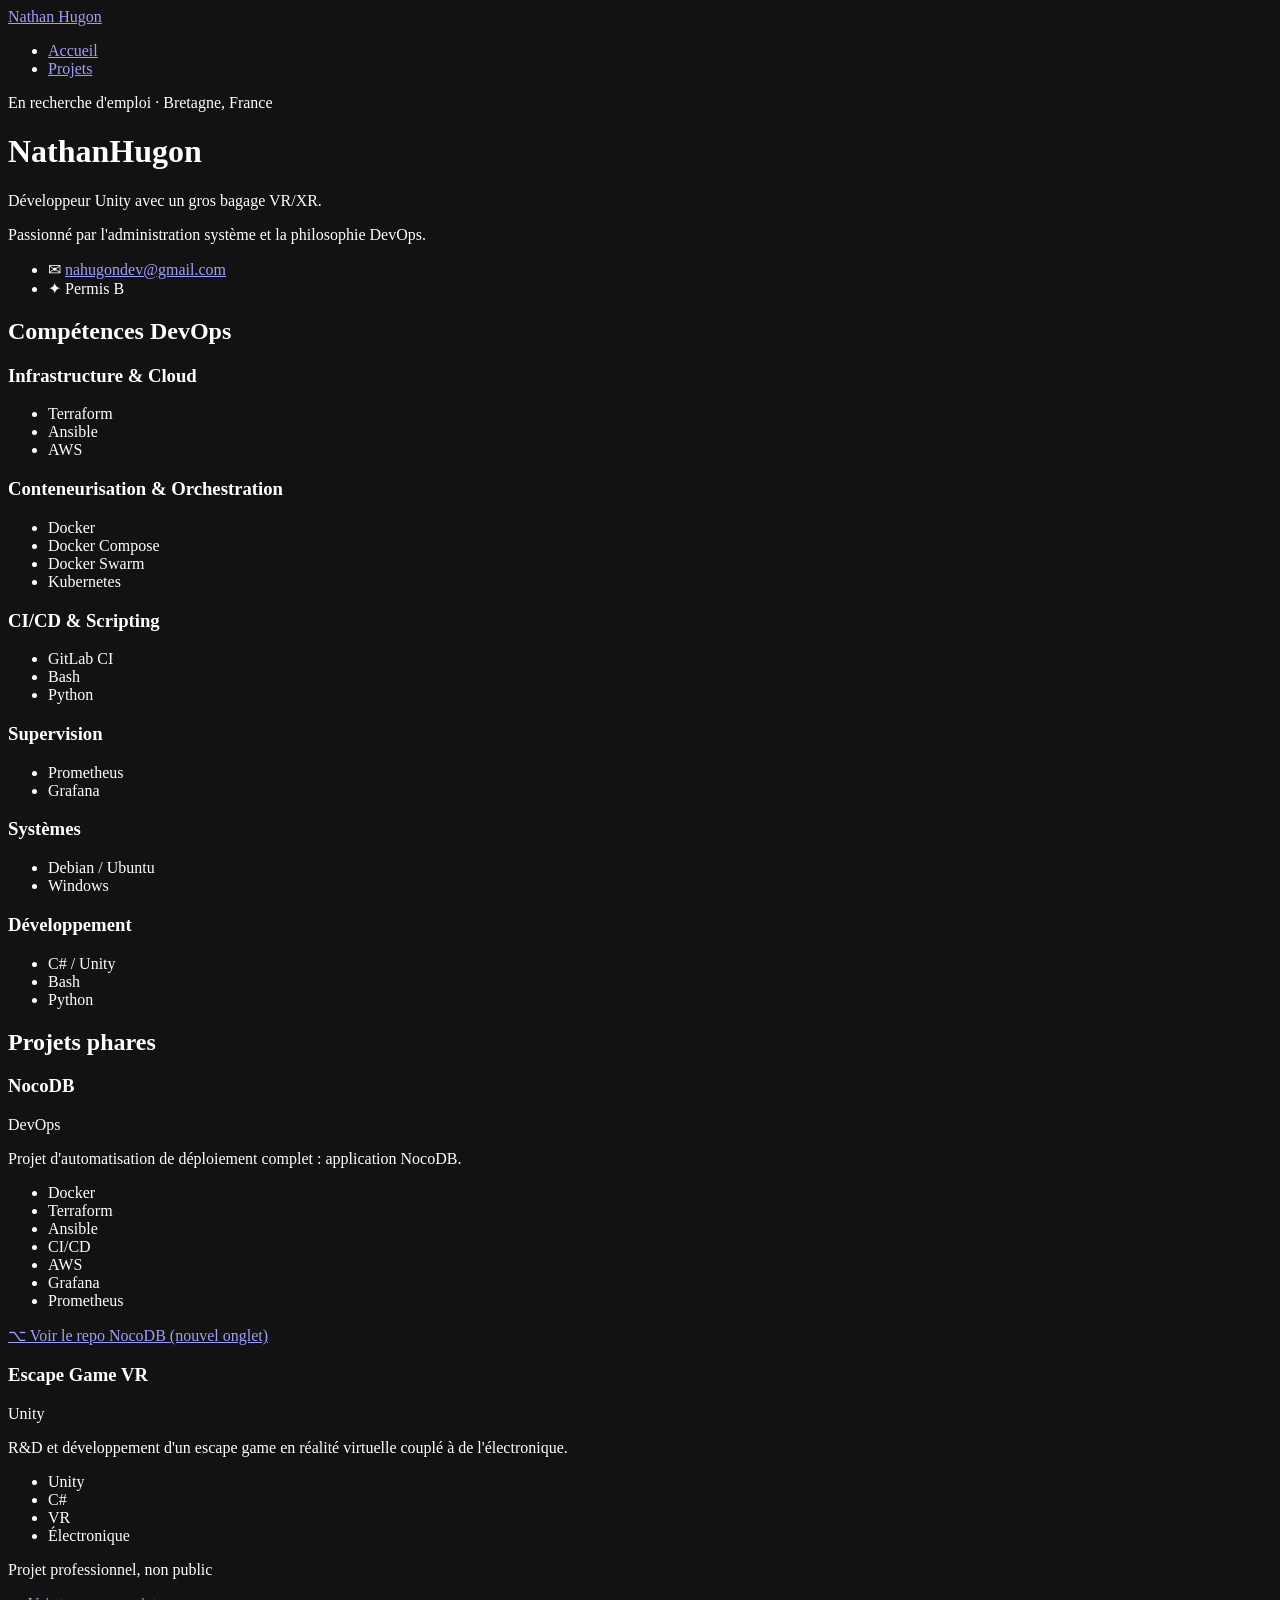
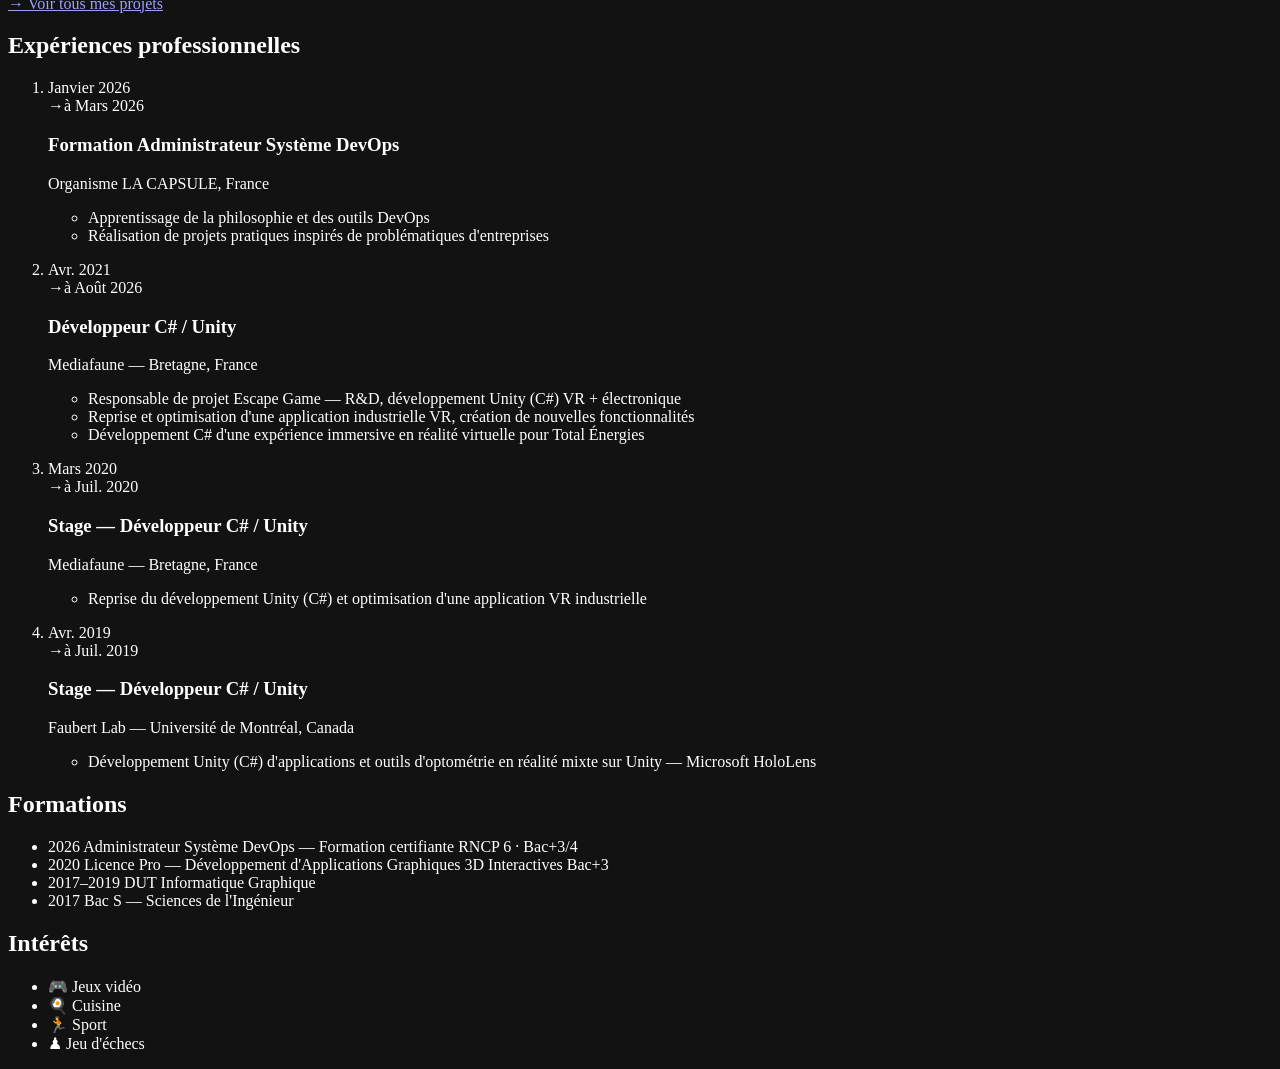
==== commit 246d4c98: "Add a Projects page with DevOps and Unity / VR-XR sections - New /projets/ page: DevOps projects (mo" ====
--- a/site/index.html
+++ b/site/index.html
@@ -24,6 +24,14 @@
 <body>
 
   <div class="container">
+
+    <nav class="site-nav" aria-label="Navigation principale">
+      <a class="brand" href="/">Nathan Hugon</a>
+      <ul>
+        <li><a href="/" aria-current="page">Accueil</a></li>
+        <li><a href="/projets/">Projets</a></li>
+      </ul>
+    </nav>
 
     <header class="site-header">
       <div>
@@ -103,12 +111,15 @@
 
       <section aria-labelledby="projets">
         <div class="section-header">
-          <h2 id="projets">Mes Projets</h2>
+          <h2 id="projets">Projets phares</h2>
         </div>
         <div class="projects-grid">
 
           <article class="card project-card">
-            <h3 class="project-title">NocoDB</h3>
+            <div class="project-heading">
+              <h3 class="project-title">NocoDB</h3>
+              <span class="badge">DevOps</span>
+            </div>
             <p class="project-desc">Projet d'automatisation de déploiement complet : application NocoDB.</p>
             <ul class="tags">
               <li class="tag">Docker</li>
@@ -125,32 +136,22 @@
           </article>
 
           <article class="card project-card">
-            <h3 class="project-title">Media Server</h3>
-            <p class="project-desc">Projet de serveur médias personnel.</p>
-            <ul class="tags">
-              <li class="tag">Docker Compose</li>
-            </ul>
-            <a href="https://github.com/nahugondev/media-server" class="project-link" target="_blank" rel="noopener noreferrer">
-              <span aria-hidden="true">⌥</span> Voir le repo<span class="visually-hidden"> Media Server (nouvel onglet)</span>
-            </a>
-          </article>
-
-          <article class="card project-card">
-            <h3 class="project-title">Gitea (en cours)</h3>
-            <p class="project-desc">Projet d'automatisation de déploiement de Gitea. Objectifs : Approfondir K3S et GitLab CI/CD</p>
-            <ul class="tags">
-              <li class="tag">Docker</li>
-              <li class="tag">Terraform</li>
-              <li class="tag">Ansible</li>
-              <li class="tag">GitLab CI/CD</li>
-              <li class="tag">K3S</li>
-            </ul>
-            <a href="https://gitlab.com/nahugondev/gitea-deploy" class="project-link" target="_blank" rel="noopener noreferrer">
-              <span aria-hidden="true">⌥</span> Voir le repo<span class="visually-hidden"> Gitea (nouvel onglet)</span>
-            </a>
-          </article>
-
-        </div>
+            <div class="project-heading">
+              <h3 class="project-title">Escape Game VR</h3>
+              <span class="badge">Unity</span>
+            </div>
+            <p class="project-desc">R&amp;D et développement d'un escape game en réalité virtuelle couplé à de l'électronique.</p>
+            <ul class="tags">
+              <li class="tag">Unity</li>
+              <li class="tag">C#</li>
+              <li class="tag">VR</li>
+              <li class="tag">Électronique</li>
+            </ul>
+            <p class="project-private">Projet professionnel, non public</p>
+          </article>
+
+        </div>
+        <a class="project-link see-all" href="/projets/"><span aria-hidden="true">→</span> Voir tous mes projets</a>
       </section>
 
       <section aria-labelledby="experiences">
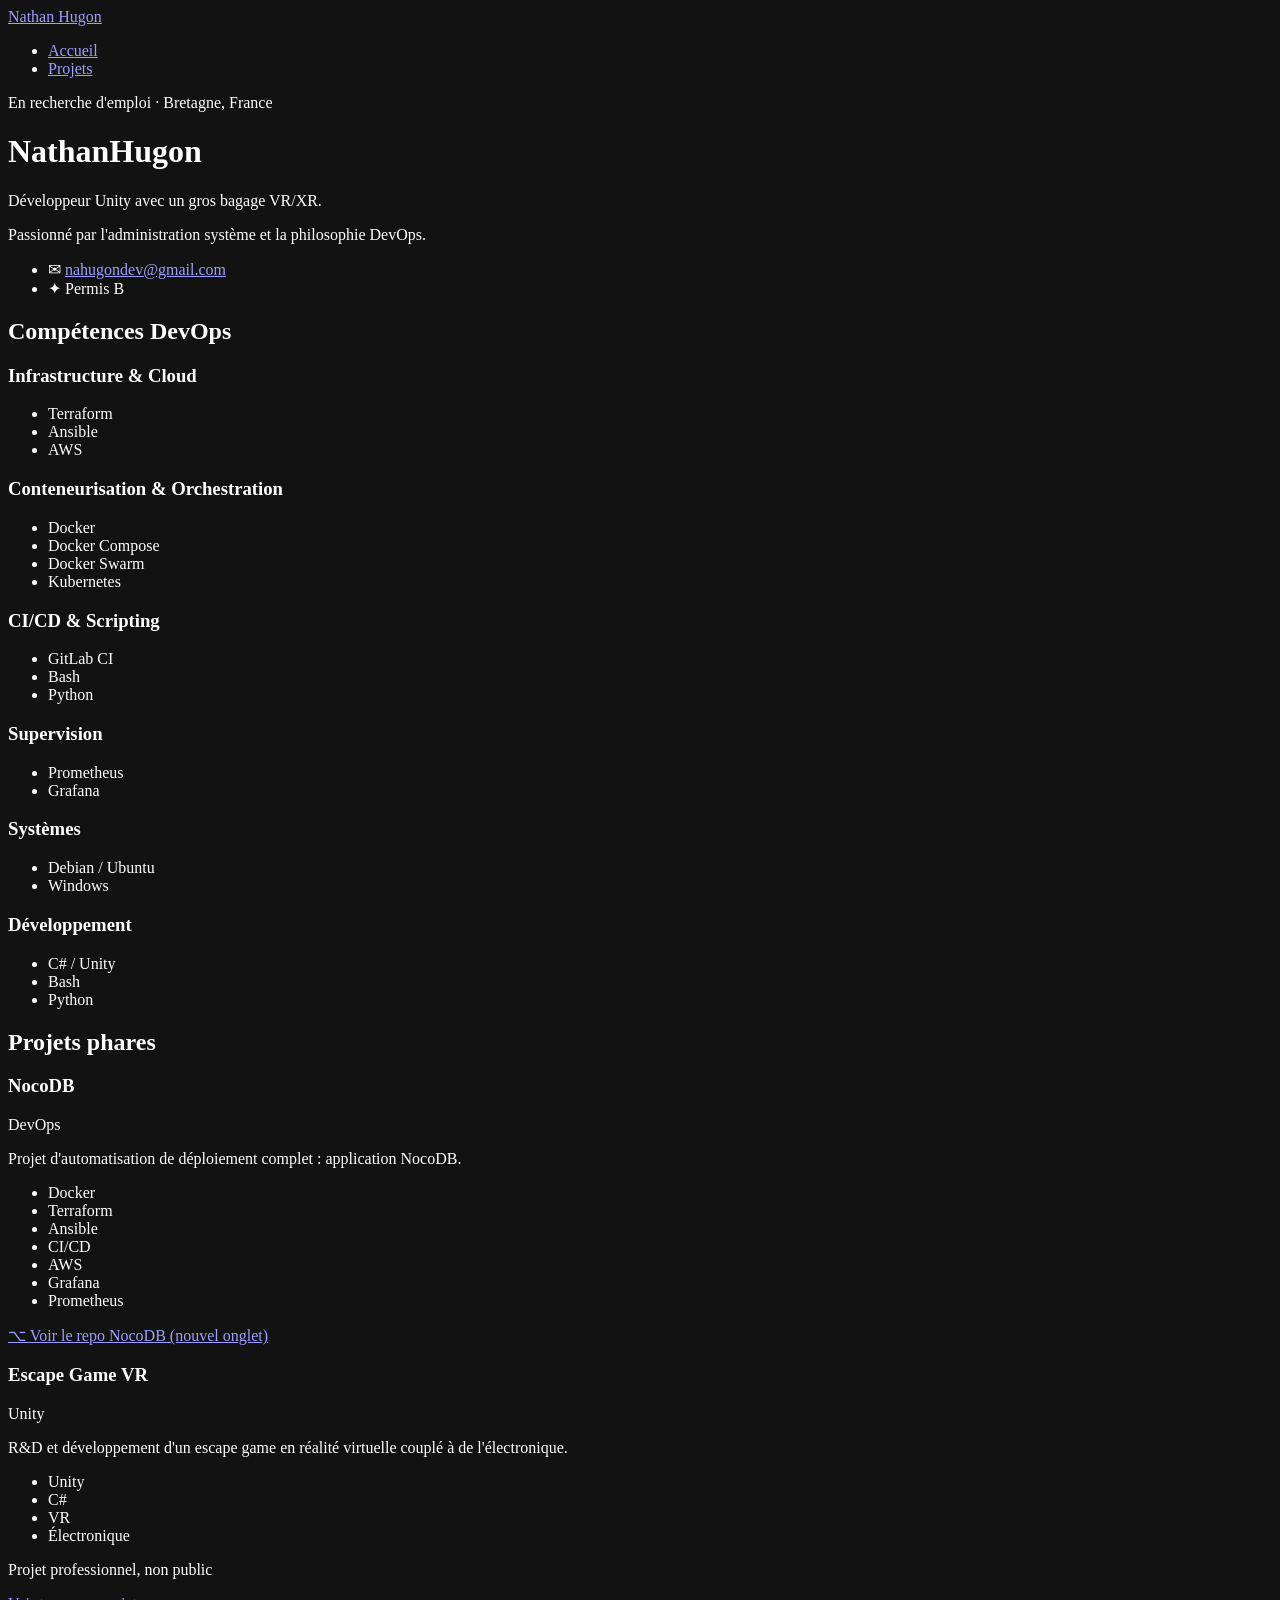
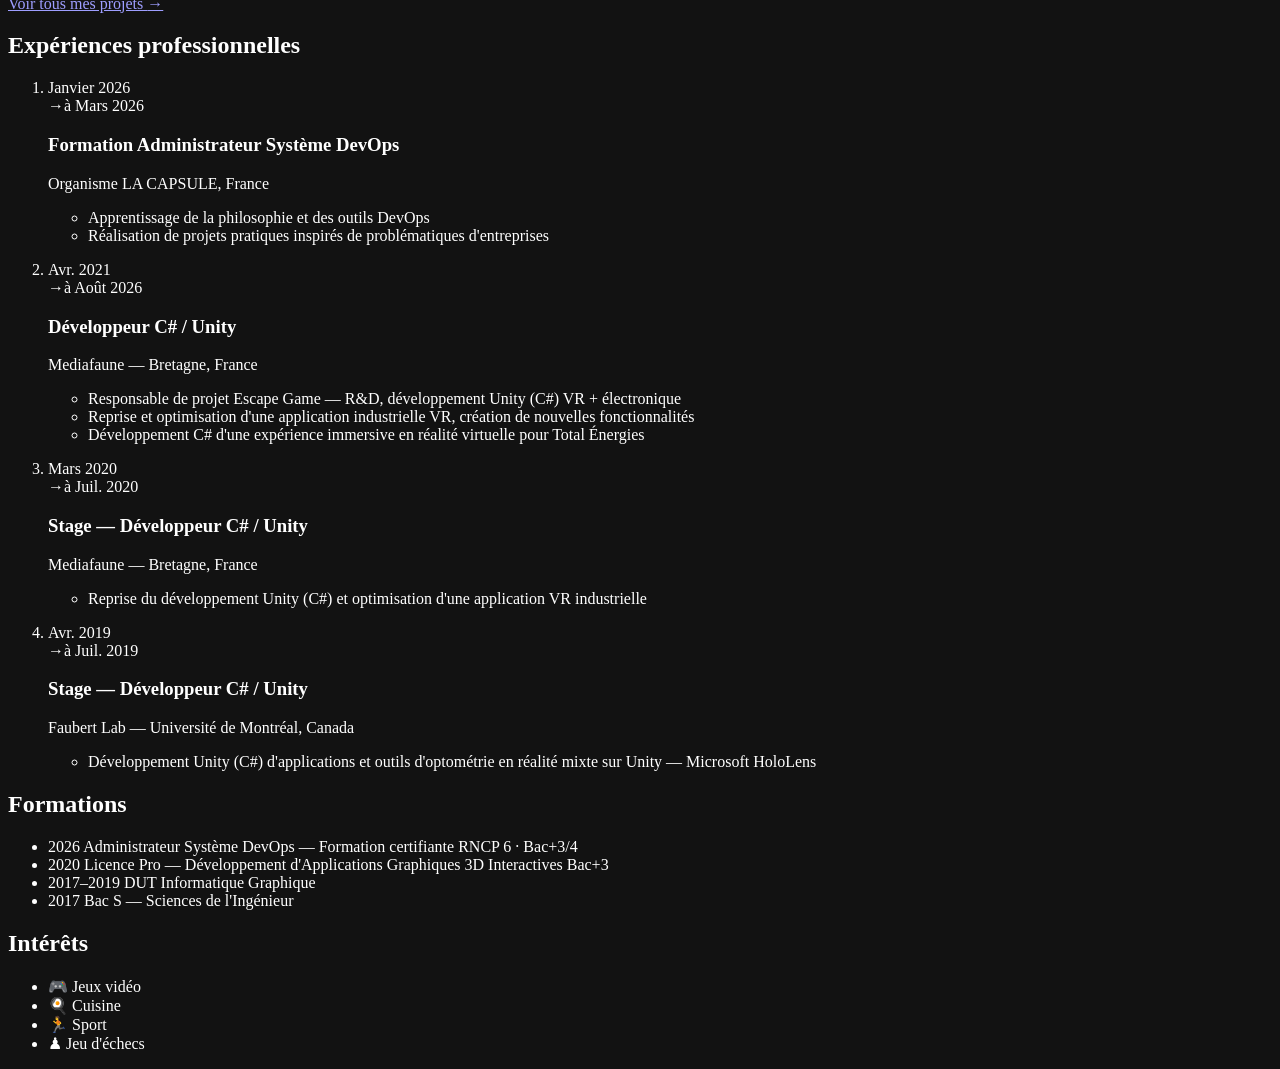
==== commit 840d2abd: "Make the 'see all projects' link a prominent call-to-action button" ====
--- a/site/index.html
+++ b/site/index.html
@@ -151,7 +151,7 @@
           </article>
 
         </div>
-        <a class="project-link see-all" href="/projets/"><span aria-hidden="true">→</span> Voir tous mes projets</a>
+        <a class="cta" href="/projets/">Voir tous mes projets <span class="cta-arrow" aria-hidden="true">→</span></a>
       </section>
 
       <section aria-labelledby="experiences">
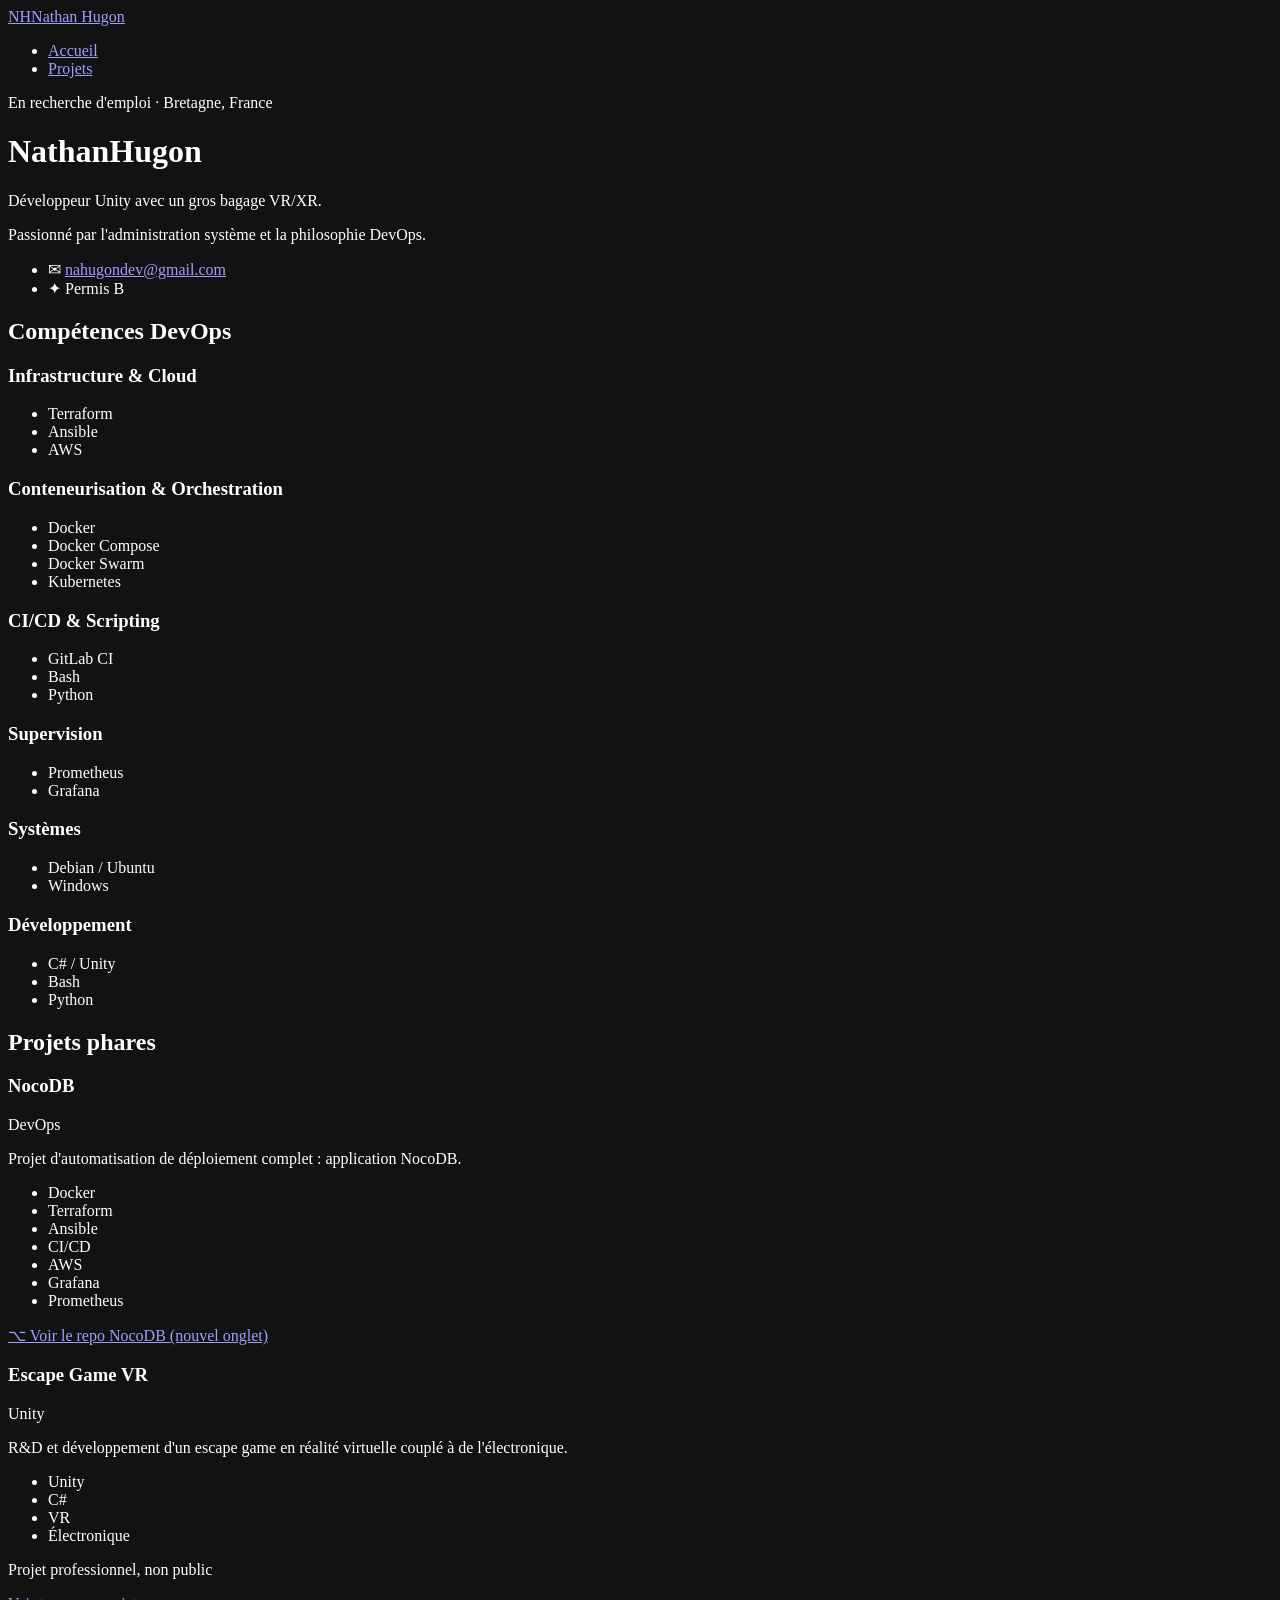
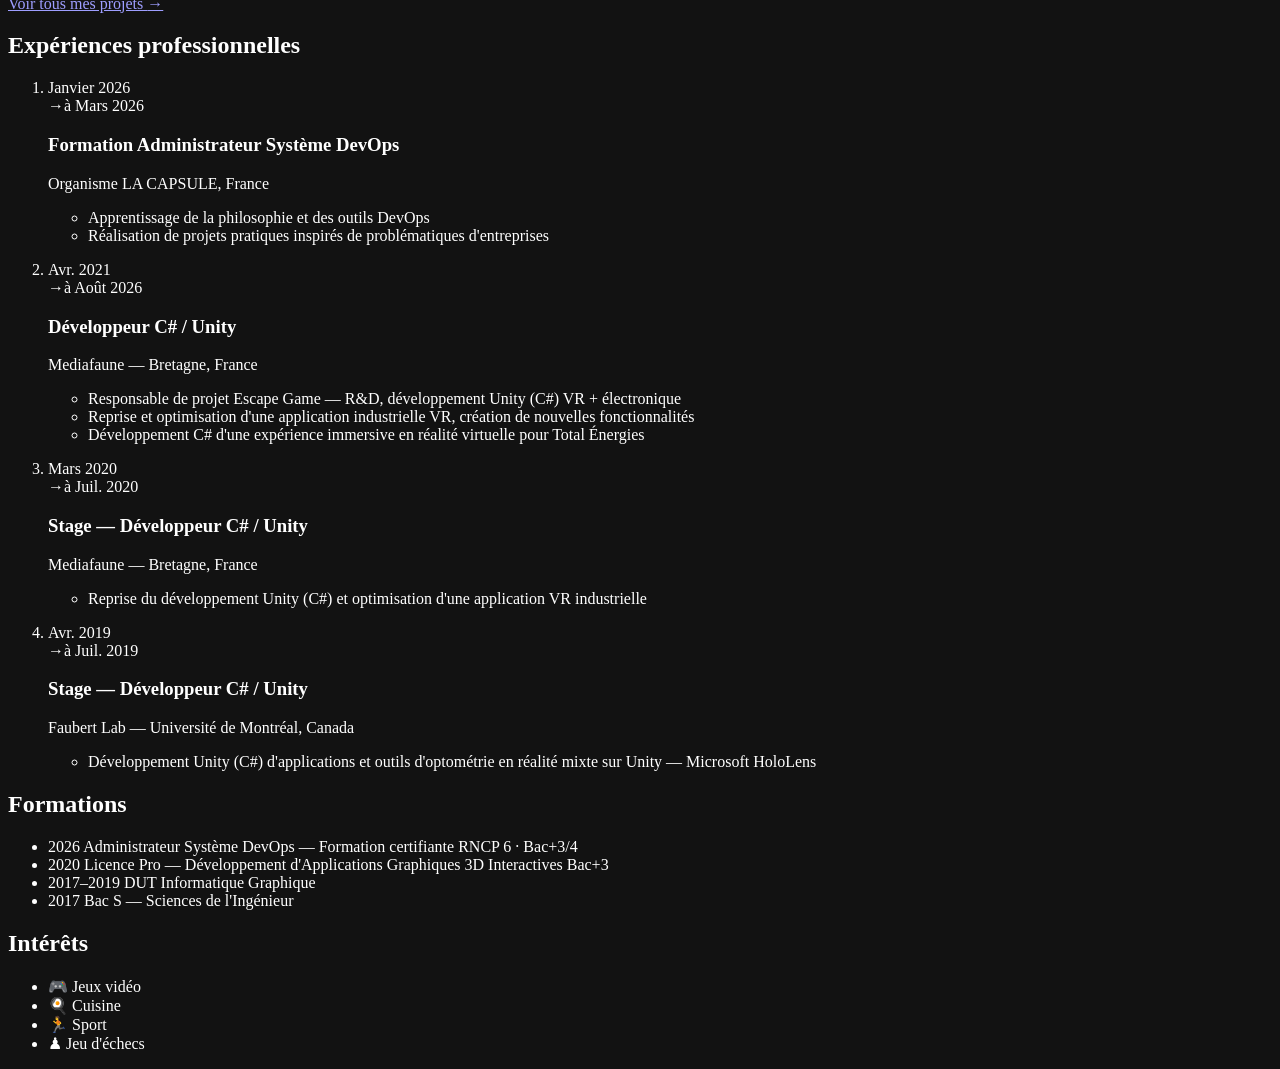
==== commit 4a5fbfde: "Unify accent gradient and make the navigation bar stand out - Sticky navigation bar on a blurred sur" ====
--- a/site/index.html
+++ b/site/index.html
@@ -26,7 +26,7 @@
   <div class="container">
 
     <nav class="site-nav" aria-label="Navigation principale">
-      <a class="brand" href="/">Nathan Hugon</a>
+      <a class="brand" href="/"><span class="brand-mark" aria-hidden="true">NH</span><span class="brand-name">Nathan Hugon</span></a>
       <ul>
         <li><a href="/" aria-current="page">Accueil</a></li>
         <li><a href="/projets/">Projets</a></li>
